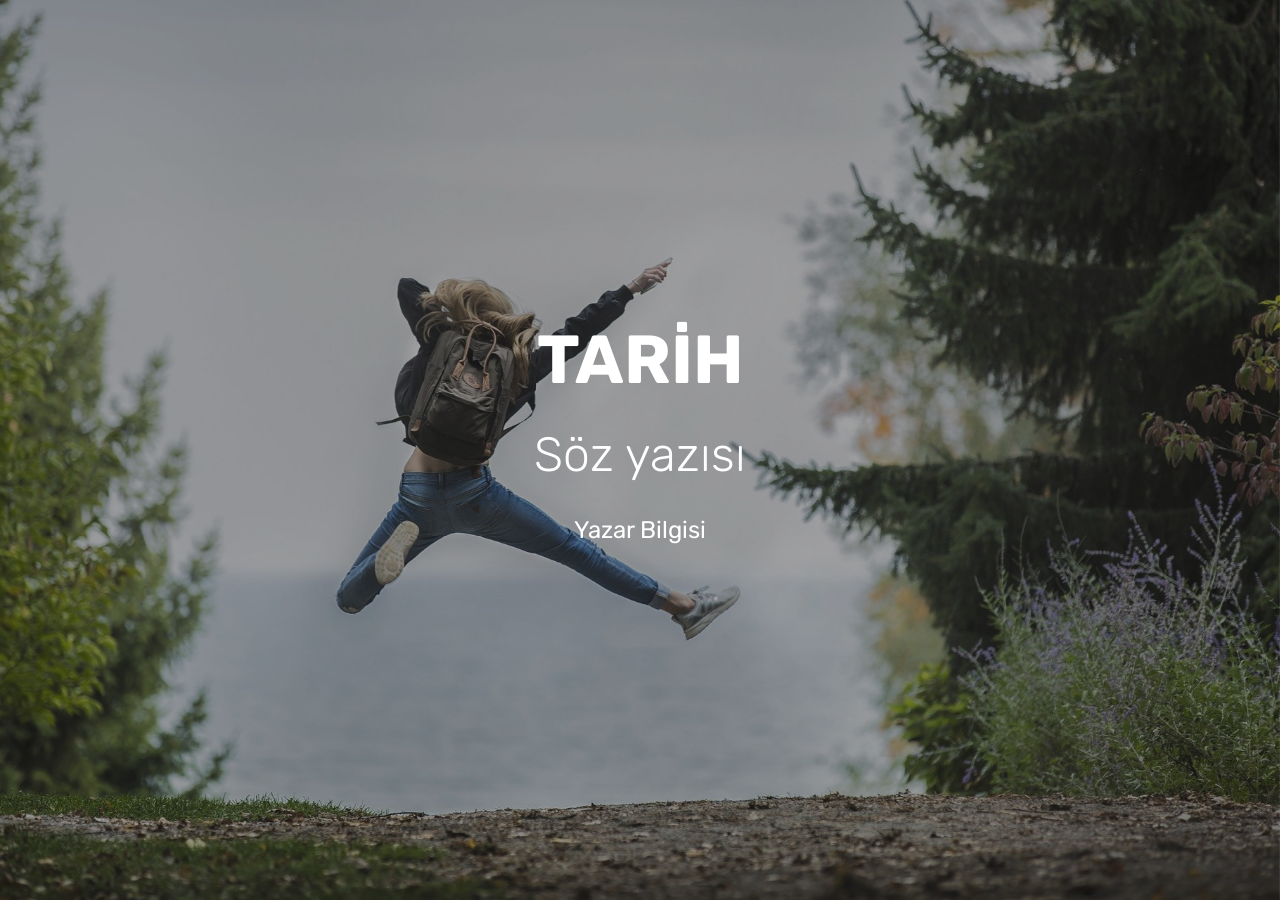
==== docs/index.html @ 1a57d827 "publish on github pages" ====
<!DOCTYPE html>
<html  >
<head>
  <!-- Site made with Mobirise Website Builder v4.12.2, https://mobirise.com -->
  <meta charset="UTF-8">
  <meta http-equiv="X-UA-Compatible" content="IE=edge">
  <meta name="generator" content="Mobirise v4.12.2, mobirise.com">
  <meta name="viewport" content="width=device-width, initial-scale=1, minimum-scale=1">
  <link rel="shortcut icon" href="assets/images/feather.ico" type="image/x-icon">
  <meta name="description" content="Her gün bir güzel söz">
  
  <title>Günlük Söz</title>
  <link rel="stylesheet" href="assets/web/assets/mobirise-icons/mobirise-icons.css">
  <link rel="stylesheet" href="assets/bootstrap/css/bootstrap.min.css">
  <link rel="stylesheet" href="assets/bootstrap/css/bootstrap-grid.min.css">
  <link rel="stylesheet" href="assets/bootstrap/css/bootstrap-reboot.min.css">
  <link rel="stylesheet" href="assets/tether/tether.min.css">
  <link rel="stylesheet" href="assets/theme/css/style.css">
  <link rel="preload" as="style" href="assets/mobirise/css/mbr-additional.css"><link rel="stylesheet" href="assets/mobirise/css/mbr-additional.css" type="text/css">
  
  
  
</head>
<body>
  <section class="cid-rTvvN6z1aE mbr-fullscreen mbr-parallax-background" id="header2-0">

    

    <div class="mbr-overlay" style="opacity: 0.4; background-color: rgb(35, 35, 35);"></div>

    <div class="container align-center">
        <div class="row justify-content-md-center">
            <div class="mbr-white col-md-10">
                <h1 class="mbr-section-title mbr-bold pb-3 mbr-fonts-style display-1">
                    TARİH</h1>
                <h3 class="mbr-section-subtitle align-center mbr-light pb-3 mbr-fonts-style display-2">
                    Söz yazısı</h3>
                <p class="mbr-text pb-3 mbr-fonts-style display-5">
                    Yazar Bilgisi</p>
                
            </div>
        </div>
    </div>
    
</section>

<section class="engine"><a href="https://mobirise.info">Mobirise</a></section><section once="footers" class="cid-rTvx0oSAjH mbr-reveal" id="footer6-1">

    

    

    <div class="container">
        <div class="media-container-row align-center mbr-white">
            <div class="col-12">
                <p class="mbr-text mb-0 mbr-fonts-style display-7">
                    © Copyright 2020 Günlük Söz - All Rights Reserved
                </p>
            </div>
        </div>
    </div>
</section>


  <script src="assets/web/assets/jquery/jquery.min.js"></script>
  <script src="assets/popper/popper.min.js"></script>
  <script src="assets/bootstrap/js/bootstrap.min.js"></script>
  <script src="assets/tether/tether.min.js"></script>
  <script src="assets/smoothscroll/smooth-scroll.js"></script>
  <script src="assets/parallax/jarallax.min.js"></script>
  <script src="assets/theme/js/script.js"></script>
  
  
</body>
</html>
---- docs/assets/web/assets/mobirise-icons/mobirise-icons.css ----
@font-face {
  font-family: 'MobiriseIcons';
  src:  url('mobirise-icons.eot?spat4u');
  src:  url('mobirise-icons.eot?spat4u#iefix') format('embedded-opentype'),
    url('mobirise-icons.ttf?spat4u') format('truetype'),
    url('mobirise-icons.woff?spat4u') format('woff'),
    url('mobirise-icons.svg?spat4u#MobiriseIcons') format('svg');
  font-weight: normal;
  font-style: normal;
  font-display: swap;
}

[class^="mbri-"], [class*=" mbri-"] {
  /* use !important to prevent issues with browser extensions that change fonts */
  font-family: MobiriseIcons !important;
  speak: none;
  font-style: normal;
  font-weight: normal;
  font-variant: normal;
  text-transform: none;
  line-height: 1;

  /* Better Font Rendering =========== */
  -webkit-font-smoothing: antialiased;
  -moz-osx-font-smoothing: grayscale;
}

.mbri-add-submenu:before {
  content: "\e900";
}
.mbri-alert:before {
  content: "\e901";
}
.mbri-align-center:before {
  content: "\e902";
}
.mbri-align-justify:before {
  content: "\e903";
}
.mbri-align-left:before {
  content: "\e904";
}
.mbri-align-right:before {
  content: "\e905";
}
.mbri-android:before {
  content: "\e906";
}
.mbri-apple:before {
  content: "\e907";
}
.mbri-arrow-down:before {
  content: "\e908";
}
.mbri-arrow-next:before {
  content: "\e909";
}
.mbri-arrow-prev:before {
  content: "\e90a";
}
.mbri-arrow-up:before {
  content: "\e90b";
}
.mbri-bold:before {
  content: "\e90c";
}
.mbri-bookmark:before {
  content: "\e90d";
}
.mbri-bootstrap:before {
  content: "\e90e";
}
.mbri-briefcase:before {
  content: "\e90f";
}
.mbri-browse:before {
  content: "\e910";
}
.mbri-bulleted-list:before {
  content: "\e911";
}
.mbri-calendar:before {
  content: "\e912";
}
.mbri-camera:before {
  content: "\e913";
}
.mbri-cart-add:before {
  content: "\e914";
}
.mbri-cart-full:before {
  content: "\e915";
}
.mbri-cash:before {
  content: "\e916";
}
.mbri-change-style:before {
  content: "\e917";
}
.mbri-chat:before {
  content: "\e918";
}
.mbri-clock:before {
  content: "\e919";
}
.mbri-close:before {
  content: "\e91a";
}
.mbri-cloud:before {
  content: "\e91b";
}
.mbri-code:before {
  content: "\e91c";
}
.mbri-contact-form:before {
  content: "\e91d";
}
.mbri-credit-card:before {
  content: "\e91e";
}
.mbri-cursor-click:before {
  content: "\e91f";
}
.mbri-cust-feedback:before {
  content: "\e920";
}
.mbri-database:before {
  content: "\e921";
}
.mbri-delivery:before {
  content: "\e922";
}
.mbri-desktop:before {
  content: "\e923";
}
.mbri-devices:before {
  content: "\e924";
}
.mbri-down:before {
  content: "\e925";
}
.mbri-download:before {
  content: "\e989";
}
.mbri-drag-n-drop:before {
  content: "\e927";
}
.mbri-drag-n-drop2:before {
  content: "\e928";
}
.mbri-edit:before {
  content: "\e929";
}
.mbri-edit2:before {
  content: "\e92a";
}
.mbri-error:before {
  content: "\e92b";
}
.mbri-extension:before {
  content: "\e92c";
}
.mbri-features:before {
  content: "\e92d";
}
.mbri-file:before {
  content: "\e92e";
}
.mbri-flag:before {
  content: "\e92f";
}
.mbri-folder:before {
  content: "\e930";
}
.mbri-gift:before {
  content: "\e931";
}
.mbri-github:before {
  content: "\e932";
}
.mbri-globe:before {
  content: "\e933";
}
.mbri-globe-2:before {
  content: "\e934";
}
.mbri-growing-chart:before {
  content: "\e935";
}
.mbri-hearth:before {
  content: "\e936";
}
.mbri-help:before {
  content: "\e937";
}
.mbri-home:before {
  content: "\e938";
}
.mbri-hot-cup:before {
  content: "\e939";
}
.mbri-idea:before {
  content: "\e93a";
}
.mbri-image-gallery:before {
  content: "\e93b";
}
.mbri-image-slider:before {
  content: "\e93c";
}
.mbri-info:before {
  content: "\e93d";
}
.mbri-italic:before {
  content: "\e93e";
}
.mbri-key:before {
  content: "\e93f";
}
.mbri-laptop:before {
  content: "\e940";
}
.mbri-layers:before {
  content: "\e941";
}
.mbri-left-right:before {
  content: "\e942";
}
.mbri-left:before {
  content: "\e943";
}
.mbri-letter:before {
  content: "\e944";
}
.mbri-like:before {
  content: "\e945";
}
.mbri-link:before {
  content: "\e946";
}
.mbri-lock:before {
  content: "\e947";
}
.mbri-login:before {
  content: "\e948";
}
.mbri-logout:before {
  content: "\e949";
}
.mbri-magic-stick:before {
  content: "\e94a";
}
.mbri-map-pin:before {
  content: "\e94b";
}
.mbri-menu:before {
  content: "\e94c";
}
.mbri-mobile:before {
  content: "\e94d";
}
.mbri-mobile2:before {
  content: "\e94e";
}
.mbri-mobirise:before {
  content: "\e94f";
}
.mbri-more-horizontal:before {
  content: "\e950";
}
.mbri-more-vertical:before {
  content: "\e951";
}
.mbri-music:before {
  content: "\e952";
}
.mbri-new-file:before {
  content: "\e953";
}
.mbri-numbered-list:before {
  content: "\e954";
}
.mbri-opened-folder:before {
  content: "\e955";
}
.mbri-pages:before {
  content: "\e956";
}
.mbri-paper-plane:before {
  content: "\e957";
}
.mbri-paperclip:before {
  content: "\e958";
}
.mbri-photo:before {
  content: "\e959";
}
.mbri-photos:before {
  content: "\e95a";
}
.mbri-pin:before {
  content: "\e95b";
}
.mbri-play:before {
  content: "\e95c";
}
.mbri-plus:before {
  content: "\e95d";
}
.mbri-preview:before {
  content: "\e95e";
}
.mbri-print:before {
  content: "\e95f";
}
.mbri-protect:before {
  content: "\e960";
}
.mbri-question:before {
  content: "\e961";
}
.mbri-quote-left:before {
  content: "\e962";
}
.mbri-quote-right:before {
  content: "\e963";
}
.mbri-refresh:before {
  content: "\e964";
}
.mbri-responsive:before {
  content: "\e965";
}
.mbri-right:before {
  content: "\e966";
}
.mbri-rocket:before {
  content: "\e967";
}
.mbri-sad-face:before {
  content: "\e968";
}
.mbri-sale:before {
  content: "\e969";
}
.mbri-save:before {
  content: "\e96a";
}
.mbri-search:before {
  content: "\e96b";
}
.mbri-setting:before {
  content: "\e96c";
}
.mbri-setting2:before {
  content: "\e96d";
}
.mbri-setting3:before {
  content: "\e96e";
}
.mbri-share:before {
  content: "\e96f";
}
.mbri-shopping-bag:before {
  content: "\e970";
}
.mbri-shopping-basket:before {
  content: "\e971";
}
.mbri-shopping-cart:before {
  content: "\e972";
}
.mbri-sites:before {
  content: "\e973";
}
.mbri-smile-face:before {
  content: "\e974";
}
.mbri-speed:before {
  content: "\e975";
}
.mbri-star:before {
  content: "\e976";
}
.mbri-success:before {
  content: "\e977";
}
.mbri-sun:before {
  content: "\e978";
}
.mbri-sun2:before {
  content: "\e979";
}
.mbri-tablet:before {
  content: "\e97a";
}
.mbri-tablet-vertical:before {
  content: "\e97b";
}
.mbri-target:before {
  content: "\e97c";
}
.mbri-timer:before {
  content: "\e97d";
}
.mbri-to-ftp:before {
  content: "\e97e";
}
.mbri-to-local-drive:before {
  content: "\e97f";
}
.mbri-touch-swipe:before {
  content: "\e980";
}
.mbri-touch:before {
  content: "\e981";
}
.mbri-trash:before {
  content: "\e982";
}
.mbri-underline:before {
  content: "\e983";
}
.mbri-unlink:before {
  content: "\e984";
}
.mbri-unlock:before {
  content: "\e985";
}
.mbri-up-down:before {
  content: "\e986";
}
.mbri-up:before {
  content: "\e987";
}
.mbri-update:before {
  content: "\e988";
}
.mbri-upload:before {
 content: "\e926"; 
}
.mbri-user:before {
  content: "\e98a";
}
.mbri-user2:before {
  content: "\e98b";
}
.mbri-users:before {
  content: "\e98c";
}
.mbri-video:before {
  content: "\e98d";
}
.mbri-video-play:before {
  content: "\e98e";
}
.mbri-watch:before {
  content: "\e98f";
}
.mbri-website-theme:before {
  content: "\e990";
}
.mbri-wifi:before {
  content: "\e991";
}
.mbri-windows:before {
  content: "\e992";
}
.mbri-zoom-out:before {
  content: "\e993";
}
.mbri-redo:before {
  content: "\e994";
}
.mbri-undo:before {
  content: "\e995";
}
---- docs/assets/theme/css/style.css ----
/*!
 * Mobirise v4 theme (https://mobirise.com/)
 * Copyright 2017 Mobirise
 */
section {
  background-color: #eeeeee; }

body {
  font-style: normal;
  line-height: 1.5; }

section,
.container,
.container-fluid {
  position: relative;
  word-wrap: break-word; }

a.mbr-iconfont:hover {
  text-decoration: none; }

.article .lead p,
.article .lead ul,
.article .lead ol,
.article .lead pre,
.article .lead blockquote {
  margin-bottom: 0; }

ul,
ol,
pre,
blockquote {
  margin-bottom: 2.3125rem; }

pre {
  background: #f4f4f4;
  padding: 10px 24px;
  white-space: pre-wrap; }

.inactive {
  -webkit-user-select: none;
  -moz-user-select: none;
  -ms-user-select: none;
  user-select: none;
  pointer-events: none;
  -webkit-user-drag: none;
  user-drag: none; }

.mbr-section__comments .row {
  justify-content: center;
  -webkit-justify-content: center; }

a {
  font-style: normal;
  font-weight: 400;
  cursor: pointer; }
  a, a:hover {
    text-decoration: none; }

figure {
  margin-bottom: 0; }

body {
  color: #232323; }

h1,
h2,
h3,
h4,
h5,
h6,
.h1,
.h2,
.h3,
.h4,
.h5,
.h6,
.display-1,
.display-2,
.display-3,
.display-4 {
  line-height: 1;
  word-break: break-word;
  word-wrap: break-word; }

.mbr-section-title {
  font-style: normal;
  line-height: 1.2; }

.mbr-section-subtitle {
  line-height: 1.3; }

.mbr-text {
  font-style: normal;
  line-height: 1.6; }

b,
strong {
  font-weight: bold; }

blockquote {
  padding: 10px 0 10px 20px;
  position: relative;
  border-left: 2px solid;
  border-color: #ff3366; }

input:-webkit-autofill, input:-webkit-autofill:hover, input:-webkit-autofill:focus, input:-webkit-autofill:active {
  transition-delay: 9999s;
  transition-property: background-color, color; }

textarea[type='hidden'] {
  display: none; }

body {
  position: relative; }

section {
  background-position: 50% 50%;
  background-repeat: no-repeat;
  background-size: cover; }
  section .mbr-background-video,
  section .mbr-background-video-preview {
    position: absolute;
    bottom: 0;
    left: 0;
    right: 0;
    top: 0; }

.hidden {
  visibility: hidden; }

.mbr-z-index20 {
  z-index: 20; }

/*! Base colors */
.mbr-white {
  color: #ffffff; }

.mbr-black {
  color: #000000; }

.mbr-bg-white {
  background-color: #ffffff; }

.mbr-bg-black {
  background-color: #000000; }

/*! Text-aligns */
.align-left {
  text-align: left; }

.align-center {
  text-align: center; }

.align-right {
  text-align: right; }

@media (max-width: 767px) {
  .align-left,
  .align-center,
  .align-right,
  .mbr-section-btn,
  .mbr-section-title {
    text-align: center; } }
/*! Font-weight  */
.mbr-light {
  font-weight: 300; }

.mbr-regular {
  font-weight: 400; }

.mbr-semibold {
  font-weight: 500; }

.mbr-bold {
  font-weight: 700; }

/*! Media  */
.media-size-item {
  -webkit-flex: 1 1 auto;
  -moz-flex: 1 1 auto;
  -ms-flex: 1 1 auto;
  -o-flex: 1 1 auto;
  flex: 1 1 auto; }

.media-content {
  -webkit-flex-basis: 100%;
  flex-basis: 100%; }

.media-container-row {
  display: -ms-flexbox;
  display: -webkit-flex;
  display: flex;
  -webkit-flex-direction: row;
  -ms-flex-direction: row;
  flex-direction: row;
  -webkit-flex-wrap: wrap;
  -ms-flex-wrap: wrap;
  flex-wrap: wrap;
  -webkit-justify-content: center;
  -ms-flex-pack: center;
  justify-content: center;
  -webkit-align-content: center;
  -ms-flex-line-pack: center;
  align-content: center;
  -webkit-align-items: start;
  -ms-flex-align: start;
  align-items: start; }
  .media-container-row .media-size-item {
    width: 400px; }

.media-container-column {
  display: -ms-flexbox;
  display: -webkit-flex;
  display: flex;
  -webkit-flex-direction: column;
  -ms-flex-direction: column;
  flex-direction: column;
  -webkit-flex-wrap: wrap;
  -ms-flex-wrap: wrap;
  flex-wrap: wrap;
  -webkit-justify-content: center;
  -ms-flex-pack: center;
  justify-content: center;
  -webkit-align-content: center;
  -ms-flex-line-pack: center;
  align-content: center;
  -webkit-align-items: stretch;
  -ms-flex-align: stretch;
  align-items: stretch; }
  .media-container-column > * {
    width: 100%; }

@media (min-width: 992px) {
  .media-container-row {
    -webkit-flex-wrap: nowrap;
    -ms-flex-wrap: nowrap;
    flex-wrap: nowrap; } }
figure {
  overflow: hidden; }

figure[mbr-media-size] {
  transition: width 0.1s; }

.mbr-figure img,
.mbr-figure iframe {
  display: block;
  width: 100%; }

.card {
  background-color: transparent;
  border: none; }

.card-box {
  width: 100%; }

.card-img {
  text-align: center;
  flex-shrink: 0;
  -webkit-flex-shrink: 0; }

.media {
  max-width: 100%;
  margin: 0 auto; }

.mbr-figure {
  -ms-flex-item-align: center;
  -ms-grid-row-align: center;
  -webkit-align-self: center;
  align-self: center; }

.media-container > div {
  max-width: 100%; }

.mbr-figure img,
.card-img img {
  width: 100%; }

@media (max-width: 991px) {
  .media-size-item {
    width: auto !important; }

  .media {
    width: auto; }

  .mbr-figure {
    width: 100% !important; } }
/*! Buttons */
.btn {
  font-weight: 500;
  border-width: 2px;
  font-style: normal;
  letter-spacing: 1px;
  margin: .4rem .8rem;
  white-space: normal;
  -webkit-transition: all .3s ease-in-out;
  -moz-transition: all .3s ease-in-out;
  transition: all .3s ease-in-out;
  display: inline-flex;
  align-items: center;
  justify-content: center;
  word-break: break-word;
  -webkit-align-items: center;
  -webkit-justify-content: center;
  display: -webkit-inline-flex; }

.btn-sm {
  font-weight: 500;
  letter-spacing: 1px;
  -webkit-transition: all .3s ease-in-out;
  -moz-transition: all .3s ease-in-out;
  transition: all .3s ease-in-out; }

.btn-md {
  font-weight: 500;
  letter-spacing: 1px;
  margin: .4rem .8rem !important;
  -webkit-transition: all .3s ease-in-out;
  -moz-transition: all .3s ease-in-out;
  transition: all .3s ease-in-out; }

.btn-lg {
  font-weight: 500;
  letter-spacing: 1px;
  margin: .4rem .8rem !important;
  -webkit-transition: all .3s ease-in-out;
  -moz-transition: all .3s ease-in-out;
  transition: all .3s ease-in-out; }

.mbr-section-btn {
  margin-left: -0.25rem;
  margin-right: -0.25rem;
  font-size: 0; }

nav .mbr-section-btn {
  margin-left: 0rem;
  margin-right: 0rem; }

.btn-form {
  border-radius: 0; }
  .btn-form:hover {
    cursor: pointer; }

/*! Btn icon margin */
.btn .mbr-iconfont,
.btn.btn-sm .mbr-iconfont {
  cursor: pointer;
  margin-right: 0.5rem; }

.btn.btn-md .mbr-iconfont,
.btn.btn-md .mbr-iconfont {
  margin-right: 0.8rem; }

.mbr-regular {
  font-weight: 400; }

.mbr-semibold {
  font-weight: 500; }

.mbr-bold {
  font-weight: 700; }

[type='submit'] {
  -webkit-appearance: none; }

/*! Full-screen */
.mbr-fullscreen .mbr-overlay {
  min-height: 100vh; }

.mbr-fullscreen {
  display: flex;
  display: -webkit-flex;
  display: -moz-flex;
  display: -ms-flex;
  display: -o-flex;
  align-items: center;
  -webkit-align-items: center;
  min-height: 100vh;
  padding-top: 3rem;
  padding-bottom: 3rem; }

/*! Map */
.map {
  height: 25rem;
  position: relative; }
  .map iframe {
    width: 100%;
    height: 100%; }

.mbr-overlay {
  background-color: #000;
  bottom: 0;
  left: 0;
  opacity: .5;
  position: absolute;
  right: 0;
  top: 0;
  z-index: 0;
  pointer-events: none; }

/* Form */
blockquote {
  font-style: italic;
  padding: 10px 0 10px 20px;
  font-size: 1.09rem;
  position: relative;
  border-width: 3px; }

.form-control {
  background-color: #f5f5f5;
  box-shadow: none;
  color: #565656;
  line-height: 1.43;
  min-height: 3.5em;
  padding: 1.07em .5em; }
  .form-control, .form-control:focus {
    border: 1px solid #e8e8e8; }
  .form-active .form-control:invalid {
    border-color: red; }

.form-control-label {
  position: relative;
  cursor: pointer;
  margin-bottom: .357em;
  padding: 0; }

.alert {
  color: #ffffff;
  border-radius: 0;
  border: 0;
  font-size: .875rem;
  line-height: 1.5;
  margin-bottom: 1.875rem;
  padding: 1.25rem;
  position: relative; }
  .alert.alert-form::after {
    background-color: inherit;
    bottom: -7px;
    content: "";
    display: block;
    height: 14px;
    left: 50%;
    margin-left: -7px;
    position: absolute;
    transform: rotate(45deg);
    width: 14px;
    -webkit-transform: rotate(45deg); }

.form-asterisk {
  font-family: initial;
  position: absolute;
  top: -2px;
  font-weight: normal; }

/*! Scroll to top arrow */
#scrollToTop a i:before {
  content: '';
  position: absolute;
  height: 40%;
  top: 25%;
  background: #fff;
  width: 2px;
  left: calc(50% - 1px); }
#scrollToTop a i:after {
  content: '';
  position: absolute;
  display: block;
  border-top: 2px solid #fff;
  border-right: 2px solid #fff;
  width: 40%;
  height: 40%;
  left: 30%;
  bottom: 30%;
  transform: rotate(135deg);
  -webkit-transform: rotate(135deg); }

.mbr-arrow-up {
  bottom: 25px;
  right: 90px;
  position: fixed;
  text-align: right;
  z-index: 5000;
  color: #ffffff;
  font-size: 32px;
  transform: rotate(180deg);
  -webkit-transform: rotate(180deg); }

.mbr-arrow-up a {
  background: rgba(0, 0, 0, 0.2);
  border-radius: 3px;
  color: #fff;
  display: inline-block;
  height: 60px;
  width: 60px;
  outline-style: none !important;
  position: relative;
  text-decoration: none;
  transition: all 0.3s ease-in-out;
  cursor: pointer;
  text-align: center; }
  .mbr-arrow-up a:hover {
    background-color: rgba(0, 0, 0, 0.4); }
  .mbr-arrow-up a i {
    line-height: 60px; }

.mbr-arrow-up-icon {
  display: block;
  color: #fff; }

.mbr-arrow-up-icon::before {
  content: '\203a';
  display: inline-block;
  font-family: serif;
  font-size: 32px;
  line-height: 1;
  font-style: normal;
  position: relative;
  top: 6px;
  left: -4px;
  -webkit-transform: rotate(-90deg);
  transform: rotate(-90deg); }

/*! Arrow Down */
.mbr-arrow {
  position: absolute;
  bottom: 45px;
  left: 50%;
  width: 60px;
  height: 60px;
  cursor: pointer;
  background-color: rgba(80, 80, 80, 0.5);
  border-radius: 50%;
  -webkit-transform: translateX(-50%);
  transform: translateX(-50%); }
  .mbr-arrow > a {
    display: inline-block;
    text-decoration: none;
    outline-style: none;
    -webkit-animation: arrowdown 1.7s ease-in-out infinite;
    animation: arrowdown 1.7s ease-in-out infinite; }
    .mbr-arrow > a > i {
      position: absolute;
      top: -2px;
      left: 15px;
      font-size: 2rem; }

@keyframes arrowdown {
  0% {
    transform: translateY(0px);
    -webkit-transform: translateY(0px); }
  50% {
    transform: translateY(-5px);
    -webkit-transform: translateY(-5px); }
  100% {
    transform: translateY(0px);
    -webkit-transform: translateY(0px); } }
@-webkit-keyframes arrowdown {
  0% {
    transform: translateY(0px);
    -webkit-transform: translateY(0px); }
  50% {
    transform: translateY(-5px);
    -webkit-transform: translateY(-5px); }
  100% {
    transform: translateY(0px);
    -webkit-transform: translateY(0px); } }
@media (max-width: 500px) {
  .mbr-arrow-up {
    left: 50%;
    right: auto;
    transform: translateX(-50%) rotate(180deg);
    -webkit-transform: translateX(-50%) rotate(180deg); } }
/*Gradients animation*/
@keyframes gradient-animation {
  from {
    background-position: 0% 100%;
    animation-timing-function: ease-in-out; }
  to {
    background-position: 100% 0%;
    animation-timing-function: ease-in-out; } }
@-webkit-keyframes gradient-animation {
  from {
    background-position: 0% 100%;
    animation-timing-function: ease-in-out; }
  to {
    background-position: 100% 0%;
    animation-timing-function: ease-in-out; } }
.bg-gradient {
  background-size: 200% 200%;
  animation: gradient-animation 5s infinite alternate;
  -webkit-animation: gradient-animation 5s infinite alternate; }

.menu .navbar-brand {
  display: -webkit-flex; }
  .menu .navbar-brand span {
    display: flex;
    display: -webkit-flex; }
  .menu .navbar-brand .navbar-caption-wrap {
    display: -webkit-flex; }
  .menu .navbar-brand .navbar-logo img {
    display: -webkit-flex; }
@media (min-width: 768px) and (max-width: 1023px) {
  .menu .navbar-toggleable-sm .navbar-nav {
    display: -webkit-box;
    display: -webkit-flex;
    display: -ms-flexbox; } }
@media (max-width: 1023px) {
  .menu .navbar-collapse {
    max-height: 93.5vh; }
    .menu .navbar-collapse.show {
      overflow: auto; } }
@media (min-width: 1024px) {
  .menu .navbar-nav.nav-dropdown {
    display: -webkit-flex; }
  .menu .navbar-toggleable-sm .navbar-collapse {
    display: -webkit-flex !important; }
  .menu .collapsed .navbar-collapse {
    max-height: 93.5vh; }
    .menu .collapsed .navbar-collapse.show {
      overflow: auto; } }
@media (max-width: 767px) {
  .menu .navbar-collapse {
    max-height: 80vh; } }

/* Others*/
.note-check a[data-value=Rubik] {
  font-style: normal; }

.mbr-arrow a {
  color: #ffffff; }

@media (max-width: 767px) {
  .mbr-arrow {
    display: none; } }
.navbar {
  display: -webkit-flex;
  -webkit-flex-wrap: wrap;
  -webkit-align-items: center;
  -webkit-justify-content: space-between; }

.navbar-collapse {
  -webkit-flex-basis: 100%;
  -webkit-flex-grow: 1;
  -webkit-align-items: center; }

.nav-dropdown .link {
  padding: 0.667em 1.667em !important;
  margin: 0 !important; }

.nav {
  display: -webkit-flex;
  -webkit-flex-wrap: wrap; }

.row {
  display: -webkit-flex;
  -webkit-flex-wrap: wrap; }

.justify-content-center {
  -webkit-justify-content: center; }

.form-inline {
  display: -webkit-flex;
  -webkit-flex-flow: row wrap;
  -webkit-align-items: center; }

.card-wrapper {
  -webkit-flex: 1; }

.carousel-control {
  z-index: 10;
  display: -webkit-flex;
  -webkit-align-items: center;
  -webkit-justify-content: center; }

.carousel-controls {
  display: -webkit-flex; }

.media {
  display: -webkit-flex; }

.form-group:focus {
  outline: none; }

.jq-selectbox__select {
  padding: 1.07em 0.5em;
  position: absolute;
  top: 0;
  left: 0;
  width: 100%; }

.jq-selectbox__dropdown {
  position: absolute;
  top: 100% !important;
  left: 0 !important;
  width: 100% !important; }

.jq-selectbox__trigger-arrow {
  transform: translateY(-50%); }

.jq-selectbox li {
  padding: 1.07em 0.5em; }

input[type='range'] {
  padding-left: 0 !important;
  padding-right: 0 !important; }

.modal-dialog,
.modal-content {
  height: 100%; }

.modal-dialog .carousel-inner {
  height: calc(100vh - 1.75rem); }
  @media (max-width: 575px) {
    .modal-dialog .carousel-inner {
      height: calc(100vh - 1rem); } }

.carousel-item {
  text-align: center; }

.carousel-item img {
  margin: auto; }

.navbar-toggler {
  -webkit-align-self: flex-start;
  -ms-flex-item-align: start;
  align-self: flex-start;
  padding: 0.25rem 0.75rem;
  font-size: 1.25rem;
  line-height: 1;
  background: transparent;
  border: 1px solid transparent;
  -webkit-border-radius: 0.25rem;
  border-radius: 0.25rem; }

.navbar-toggler:focus,
.navbar-toggler:hover {
  text-decoration: none; }

.navbar-toggler-icon {
  display: inline-block;
  width: 1.5em;
  height: 1.5em;
  vertical-align: middle;
  content: '';
  background: no-repeat center center;
  -webkit-background-size: 100% 100%;
  -o-background-size: 100% 100%;
  background-size: 100% 100%; }

.navbar-toggler-left {
  position: absolute;
  left: 1rem; }

.navbar-toggler-right {
  position: absolute;
  right: 1rem; }

@media (max-width: 575px) {
  .navbar-toggleable .navbar-nav .dropdown-menu {
    position: static;
    float: none; }

  .navbar-toggleable > .container {
    padding-right: 0;
    padding-left: 0; } }
@media (min-width: 576px) {
  .navbar-toggleable {
    -webkit-box-orient: horizontal;
    -webkit-box-direction: normal;
    -webkit-flex-direction: row;
    -ms-flex-direction: row;
    flex-direction: row;
    -webkit-flex-wrap: nowrap;
    -ms-flex-wrap: nowrap;
    flex-wrap: nowrap;
    -webkit-box-align: center;
    -webkit-align-items: center;
    -ms-flex-align: center;
    align-items: center; }

  .navbar-toggleable .navbar-nav {
    -webkit-box-orient: horizontal;
    -webkit-box-direction: normal;
    -webkit-flex-direction: row;
    -ms-flex-direction: row;
    flex-direction: row; }

  .navbar-toggleable .navbar-nav .nav-link {
    padding-right: 0.5rem;
    padding-left: 0.5rem; }

  .navbar-toggleable > .container {
    display: -webkit-box;
    display: -webkit-flex;
    display: -ms-flexbox;
    display: flex;
    -webkit-flex-wrap: nowrap;
    -ms-flex-wrap: nowrap;
    flex-wrap: nowrap;
    -webkit-box-align: center;
    -webkit-align-items: center;
    -ms-flex-align: center;
    align-items: center; }

  .navbar-toggleable .navbar-collapse {
    display: -webkit-box !important;
    display: -webkit-flex !important;
    display: -ms-flexbox !important;
    display: flex !important;
    width: 100%; }

  .navbar-toggleable .navbar-toggler {
    display: none; } }
@media (max-width: 767px) {
  .navbar-toggleable-sm .navbar-nav .dropdown-menu {
    position: static;
    float: none; }

  .navbar-toggleable-sm > .container {
    padding-right: 0;
    padding-left: 0; } }
@media (min-width: 768px) {
  .navbar-toggleable-sm {
    -webkit-box-orient: horizontal;
    -webkit-box-direction: normal;
    -webkit-flex-direction: row;
    -ms-flex-direction: row;
    flex-direction: row;
    -webkit-flex-wrap: nowrap;
    -ms-flex-wrap: nowrap;
    flex-wrap: nowrap;
    -webkit-box-align: center;
    -webkit-align-items: center;
    -ms-flex-align: center;
    align-items: center; }

  .navbar-toggleable-sm .navbar-nav {
    -webkit-box-orient: horizontal;
    -webkit-box-direction: normal;
    -webkit-flex-direction: row;
    -ms-flex-direction: row;
    flex-direction: row; }

  .navbar-toggleable-sm .navbar-nav .nav-link {
    padding-right: 0.5rem;
    padding-left: 0.5rem; }

  .navbar-toggleable-sm > .container {
    display: -webkit-box;
    display: -webkit-flex;
    display: -ms-flexbox;
    display: flex;
    -webkit-flex-wrap: nowrap;
    -ms-flex-wrap: nowrap;
    flex-wrap: nowrap;
    -webkit-box-align: center;
    -webkit-align-items: center;
    -ms-flex-align: center;
    align-items: center; }

  .navbar-toggleable-sm .navbar-collapse {
    display: none;
    width: 100%; }

  .navbar-toggleable-sm .navbar-toggler {
    display: none; } }
@media (max-width: 1023px) {
  .navbar-toggleable-md .navbar-nav .dropdown-menu {
    position: static;
    float: none; }

  .navbar-toggleable-md > .container {
    padding-right: 0;
    padding-left: 0; } }
@media (min-width: 1024px) {
  .navbar-toggleable-md {
    -webkit-box-orient: horizontal;
    -webkit-box-direction: normal;
    -webkit-flex-direction: row;
    -ms-flex-direction: row;
    flex-direction: row;
    -webkit-flex-wrap: nowrap;
    -ms-flex-wrap: nowrap;
    flex-wrap: nowrap;
    -webkit-box-align: center;
    -webkit-align-items: center;
    -ms-flex-align: center;
    align-items: center; }

  .navbar-toggleable-md .navbar-nav {
    -webkit-box-orient: horizontal;
    -webkit-box-direction: normal;
    -webkit-flex-direction: row;
    -ms-flex-direction: row;
    flex-direction: row; }

  .navbar-toggleable-md .navbar-nav .nav-link {
    padding-right: 0.5rem;
    padding-left: 0.5rem; }

  .navbar-toggleable-md > .container {
    display: -webkit-box;
    display: -webkit-flex;
    display: -ms-flexbox;
    display: flex;
    -webkit-flex-wrap: nowrap;
    -ms-flex-wrap: nowrap;
    flex-wrap: nowrap;
    -webkit-box-align: center;
    -webkit-align-items: center;
    -ms-flex-align: center;
    align-items: center; }

  .navbar-toggleable-md .navbar-collapse {
    display: -webkit-box !important;
    display: -webkit-flex !important;
    display: -ms-flexbox !important;
    display: flex !important;
    width: 100%; }

  .navbar-toggleable-md .navbar-toggler {
    display: none; } }
@media (max-width: 1199px) {
  .navbar-toggleable-lg .navbar-nav .dropdown-menu {
    position: static;
    float: none; }

  .navbar-toggleable-lg > .container {
    padding-right: 0;
    padding-left: 0; } }
@media (min-width: 1200px) {
  .navbar-toggleable-lg {
    -webkit-box-orient: horizontal;
    -webkit-box-direction: normal;
    -webkit-flex-direction: row;
    -ms-flex-direction: row;
    flex-direction: row;
    -webkit-flex-wrap: nowrap;
    -ms-flex-wrap: nowrap;
    flex-wrap: nowrap;
    -webkit-box-align: center;
    -webkit-align-items: center;
    -ms-flex-align: center;
    align-items: center; }

  .navbar-toggleable-lg .navbar-nav {
    -webkit-box-orient: horizontal;
    -webkit-box-direction: normal;
    -webkit-flex-direction: row;
    -ms-flex-direction: row;
    flex-direction: row; }

  .navbar-toggleable-lg .navbar-nav .nav-link {
    padding-right: 0.5rem;
    padding-left: 0.5rem; }

  .navbar-toggleable-lg > .container {
    display: -webkit-box;
    display: -webkit-flex;
    display: -ms-flexbox;
    display: flex;
    -webkit-flex-wrap: nowrap;
    -ms-flex-wrap: nowrap;
    flex-wrap: nowrap;
    -webkit-box-align: center;
    -webkit-align-items: center;
    -ms-flex-align: center;
    align-items: center; }

  .navbar-toggleable-lg .navbar-collapse {
    display: -webkit-box !important;
    display: -webkit-flex !important;
    display: -ms-flexbox !important;
    display: flex !important;
    width: 100%; }

  .navbar-toggleable-lg .navbar-toggler {
    display: none; } }
.navbar-toggleable-xl {
  -webkit-box-orient: horizontal;
  -webkit-box-direction: normal;
  -webkit-flex-direction: row;
  -ms-flex-direction: row;
  flex-direction: row;
  -webkit-flex-wrap: nowrap;
  -ms-flex-wrap: nowrap;
  flex-wrap: nowrap;
  -webkit-box-align: center;
  -webkit-align-items: center;
  -ms-flex-align: center;
  align-items: center; }

.navbar-toggleable-xl .navbar-nav .dropdown-menu {
  position: static;
  float: none; }

.navbar-toggleable-xl > .container {
  padding-right: 0;
  padding-left: 0; }

.navbar-toggleable-xl .navbar-nav {
  -webkit-box-orient: horizontal;
  -webkit-box-direction: normal;
  -webkit-flex-direction: row;
  -ms-flex-direction: row;
  flex-direction: row; }

.navbar-toggleable-xl .navbar-nav .nav-link {
  padding-right: 0.5rem;
  padding-left: 0.5rem; }

.navbar-toggleable-xl > .container {
  display: -webkit-box;
  display: -webkit-flex;
  display: -ms-flexbox;
  display: flex;
  -webkit-flex-wrap: nowrap;
  -ms-flex-wrap: nowrap;
  flex-wrap: nowrap;
  -webkit-box-align: center;
  -webkit-align-items: center;
  -ms-flex-align: center;
  align-items: center; }

.navbar-toggleable-xl .navbar-collapse {
  display: -webkit-box !important;
  display: -webkit-flex !important;
  display: -ms-flexbox !important;
  display: flex !important;
  width: 100%; }

.navbar-toggleable-xl .navbar-toggler {
  display: none; }

.card-img {
  width: auto; }

.menu .navbar.collapsed:not(.beta-menu) {
  flex-direction: column;
  -webkit-flex-direction: column; }

.carousel-item.active,
.carousel-item-next,
.carousel-item-prev {
  display: -webkit-box;
  display: -webkit-flex;
  display: -ms-flexbox;
  display: flex; }

.note-air-layout .dropup .dropdown-menu,
.note-air-layout .navbar-fixed-bottom .dropdown .dropdown-menu {
  bottom: initial !important; }

html,
body {
  height: auto;
  min-height: 100vh; }

.dropup .dropdown-toggle::after {
  display: none; }

/*# sourceMappingURL=style.css.map */
.engine {
	position: absolute;
	text-indent: -2400px;
	text-align: center;
	padding: 0;
	top: 0;
	left: -2400px;
}
---- docs/assets/mobirise/css/mbr-additional.css ----
@import url(https://fonts.googleapis.com/css?family=Rubik:300,300i,400,400i,500,500i,700,700i,900,900i&display=swap);





body {
  font-family: Rubik;
}
.display-1 {
  font-family: 'Rubik', sans-serif;
  font-size: 4.25rem;
  font-display: swap;
}
.display-1 > .mbr-iconfont {
  font-size: 6.8rem;
}
.display-2 {
  font-family: 'Rubik', sans-serif;
  font-size: 3rem;
  font-display: swap;
}
.display-2 > .mbr-iconfont {
  font-size: 4.8rem;
}
.display-4 {
  font-family: 'Rubik', sans-serif;
  font-size: 1rem;
  font-display: swap;
}
.display-4 > .mbr-iconfont {
  font-size: 1.6rem;
}
.display-5 {
  font-family: 'Rubik', sans-serif;
  font-size: 1.5rem;
  font-display: swap;
}
.display-5 > .mbr-iconfont {
  font-size: 2.4rem;
}
.display-7 {
  font-family: 'Rubik', sans-serif;
  font-size: 1rem;
  font-display: swap;
}
.display-7 > .mbr-iconfont {
  font-size: 1.6rem;
}
/* ---- Fluid typography for mobile devices ---- */
/* 1.4 - font scale ratio ( bootstrap == 1.42857 ) */
/* 100vw - current viewport width */
/* (48 - 20)  48 == 48rem == 768px, 20 == 20rem == 320px(minimal supported viewport) */
/* 0.65 - min scale variable, may vary */
@media (max-width: 768px) {
  .display-1 {
    font-size: 3.4rem;
    font-size: calc( 2.1374999999999997rem + (4.25 - 2.1374999999999997) * ((100vw - 20rem) / (48 - 20)));
    line-height: calc( 1.4 * (2.1374999999999997rem + (4.25 - 2.1374999999999997) * ((100vw - 20rem) / (48 - 20))));
  }
  .display-2 {
    font-size: 2.4rem;
    font-size: calc( 1.7rem + (3 - 1.7) * ((100vw - 20rem) / (48 - 20)));
    line-height: calc( 1.4 * (1.7rem + (3 - 1.7) * ((100vw - 20rem) / (48 - 20))));
  }
  .display-4 {
    font-size: 0.8rem;
    font-size: calc( 1rem + (1 - 1) * ((100vw - 20rem) / (48 - 20)));
    line-height: calc( 1.4 * (1rem + (1 - 1) * ((100vw - 20rem) / (48 - 20))));
  }
  .display-5 {
    font-size: 1.2rem;
    font-size: calc( 1.175rem + (1.5 - 1.175) * ((100vw - 20rem) / (48 - 20)));
    line-height: calc( 1.4 * (1.175rem + (1.5 - 1.175) * ((100vw - 20rem) / (48 - 20))));
  }
}
/* Buttons */
.btn {
  padding: 1rem 3rem;
  border-radius: 3px;
}
.btn-sm {
  padding: 0.6rem 1.5rem;
  border-radius: 3px;
}
.btn-md {
  padding: 1rem 3rem;
  border-radius: 3px;
}
.btn-lg {
  padding: 1.2rem 3.2rem;
  border-radius: 3px;
}
.bg-primary {
  background-color: #149dcc !important;
}
.bg-success {
  background-color: #f7ed4a !important;
}
.bg-info {
  background-color: #82786e !important;
}
.bg-warning {
  background-color: #879a9f !important;
}
.bg-danger {
  background-color: #b1a374 !important;
}
.btn-primary,
.btn-primary:active {
  background-color: #149dcc !important;
  border-color: #149dcc !important;
  color: #ffffff !important;
}
.btn-primary:hover,
.btn-primary:focus,
.btn-primary.focus,
.btn-primary.active {
  color: #ffffff !important;
  background-color: #0d6786 !important;
  border-color: #0d6786 !important;
}
.btn-primary.disabled,
.btn-primary:disabled {
  color: #ffffff !important;
  background-color: #0d6786 !important;
  border-color: #0d6786 !important;
}
.btn-secondary,
.btn-secondary:active {
  background-color: #ff3366 !important;
  border-color: #ff3366 !important;
  color: #ffffff !important;
}
.btn-secondary:hover,
.btn-secondary:focus,
.btn-secondary.focus,
.btn-secondary.active {
  color: #ffffff !important;
  background-color: #e50039 !important;
  border-color: #e50039 !important;
}
.btn-secondary.disabled,
.btn-secondary:disabled {
  color: #ffffff !important;
  background-color: #e50039 !important;
  border-color: #e50039 !important;
}
.btn-info,
.btn-info:active {
  background-color: #82786e !important;
  border-color: #82786e !important;
  color: #ffffff !important;
}
.btn-info:hover,
.btn-info:focus,
.btn-info.focus,
.btn-info.active {
  color: #ffffff !important;
  background-color: #59524b !important;
  border-color: #59524b !important;
}
.btn-info.disabled,
.btn-info:disabled {
  color: #ffffff !important;
  background-color: #59524b !important;
  border-color: #59524b !important;
}
.btn-success,
.btn-success:active {
  background-color: #f7ed4a !important;
  border-color: #f7ed4a !important;
  color: #3f3c03 !important;
}
.btn-success:hover,
.btn-success:focus,
.btn-success.focus,
.btn-success.active {
  color: #3f3c03 !important;
  background-color: #eadd0a !important;
  border-color: #eadd0a !important;
}
.btn-success.disabled,
.btn-success:disabled {
  color: #3f3c03 !important;
  background-color: #eadd0a !important;
  border-color: #eadd0a !important;
}
.btn-warning,
.btn-warning:active {
  background-color: #879a9f !important;
  border-color: #879a9f !important;
  color: #ffffff !important;
}
.btn-warning:hover,
.btn-warning:focus,
.btn-warning.focus,
.btn-warning.active {
  color: #ffffff !important;
  background-color: #617479 !important;
  border-color: #617479 !important;
}
.btn-warning.disabled,
.btn-warning:disabled {
  color: #ffffff !important;
  background-color: #617479 !important;
  border-color: #617479 !important;
}
.btn-danger,
.btn-danger:active {
  background-color: #b1a374 !important;
  border-color: #b1a374 !important;
  color: #ffffff !important;
}
.btn-danger:hover,
.btn-danger:focus,
.btn-danger.focus,
.btn-danger.active {
  color: #ffffff !important;
  background-color: #8b7d4e !important;
  border-color: #8b7d4e !important;
}
.btn-danger.disabled,
.btn-danger:disabled {
  color: #ffffff !important;
  background-color: #8b7d4e !important;
  border-color: #8b7d4e !important;
}
.btn-white {
  color: #333333 !important;
}
.btn-white,
.btn-white:active {
  background-color: #ffffff !important;
  border-color: #ffffff !important;
  color: #808080 !important;
}
.btn-white:hover,
.btn-white:focus,
.btn-white.focus,
.btn-white.active {
  color: #808080 !important;
  background-color: #d9d9d9 !important;
  border-color: #d9d9d9 !important;
}
.btn-white.disabled,
.btn-white:disabled {
  color: #808080 !important;
  background-color: #d9d9d9 !important;
  border-color: #d9d9d9 !important;
}
.btn-black,
.btn-black:active {
  background-color: #333333 !important;
  border-color: #333333 !important;
  color: #ffffff !important;
}
.btn-black:hover,
.btn-black:focus,
.btn-black.focus,
.btn-black.active {
  color: #ffffff !important;
  background-color: #0d0d0d !important;
  border-color: #0d0d0d !important;
}
.btn-black.disabled,
.btn-black:disabled {
  color: #ffffff !important;
  background-color: #0d0d0d !important;
  border-color: #0d0d0d !important;
}
.btn-primary-outline,
.btn-primary-outline:active {
  background: none;
  border-color: #0b566f;
  color: #0b566f;
}
.btn-primary-outline:hover,
.btn-primary-outline:focus,
.btn-primary-outline.focus,
.btn-primary-outline.active {
  color: #ffffff;
  background-color: #149dcc;
  border-color: #149dcc;
}
.btn-primary-outline.disabled,
.btn-primary-outline:disabled {
  color: #ffffff !important;
  background-color: #149dcc !important;
  border-color: #149dcc !important;
}
.btn-secondary-outline,
.btn-secondary-outline:active {
  background: none;
  border-color: #cc0033;
  color: #cc0033;
}
.btn-secondary-outline:hover,
.btn-secondary-outline:focus,
.btn-secondary-outline.focus,
.btn-secondary-outline.active {
  color: #ffffff;
  background-color: #ff3366;
  border-color: #ff3366;
}
.btn-secondary-outline.disabled,
.btn-secondary-outline:disabled {
  color: #ffffff !important;
  background-color: #ff3366 !important;
  border-color: #ff3366 !important;
}
.btn-info-outline,
.btn-info-outline:active {
  background: none;
  border-color: #4b453f;
  color: #4b453f;
}
.btn-info-outline:hover,
.btn-info-outline:focus,
.btn-info-outline.focus,
.btn-info-outline.active {
  color: #ffffff;
  background-color: #82786e;
  border-color: #82786e;
}
.btn-info-outline.disabled,
.btn-info-outline:disabled {
  color: #ffffff !important;
  background-color: #82786e !important;
  border-color: #82786e !important;
}
.btn-success-outline,
.btn-success-outline:active {
  background: none;
  border-color: #d2c609;
  color: #d2c609;
}
.btn-success-outline:hover,
.btn-success-outline:focus,
.btn-success-outline.focus,
.btn-success-outline.active {
  color: #3f3c03;
  background-color: #f7ed4a;
  border-color: #f7ed4a;
}
.btn-success-outline.disabled,
.btn-success-outline:disabled {
  color: #3f3c03 !important;
  background-color: #f7ed4a !important;
  border-color: #f7ed4a !important;
}
.btn-warning-outline,
.btn-warning-outline:active {
  background: none;
  border-color: #55666b;
  color: #55666b;
}
.btn-warning-outline:hover,
.btn-warning-outline:focus,
.btn-warning-outline.focus,
.btn-warning-outline.active {
  color: #ffffff;
  background-color: #879a9f;
  border-color: #879a9f;
}
.btn-warning-outline.disabled,
.btn-warning-outline:disabled {
  color: #ffffff !important;
  background-color: #879a9f !important;
  border-color: #879a9f !important;
}
.btn-danger-outline,
.btn-danger-outline:active {
  background: none;
  border-color: #7a6e45;
  color: #7a6e45;
}
.btn-danger-outline:hover,
.btn-danger-outline:focus,
.btn-danger-outline.focus,
.btn-danger-outline.active {
  color: #ffffff;
  background-color: #b1a374;
  border-color: #b1a374;
}
.btn-danger-outline.disabled,
.btn-danger-outline:disabled {
  color: #ffffff !important;
  background-color: #b1a374 !important;
  border-color: #b1a374 !important;
}
.btn-black-outline,
.btn-black-outline:active {
  background: none;
  border-color: #000000;
  color: #000000;
}
.btn-black-outline:hover,
.btn-black-outline:focus,
.btn-black-outline.focus,
.btn-black-outline.active {
  color: #ffffff;
  background-color: #333333;
  border-color: #333333;
}
.btn-black-outline.disabled,
.btn-black-outline:disabled {
  color: #ffffff !important;
  background-color: #333333 !important;
  border-color: #333333 !important;
}
.btn-white-outline,
.btn-white-outline:active,
.btn-white-outline.active {
  background: none;
  border-color: #ffffff;
  color: #ffffff;
}
.btn-white-outline:hover,
.btn-white-outline:focus,
.btn-white-outline.focus {
  color: #333333;
  background-color: #ffffff;
  border-color: #ffffff;
}
.text-primary {
  color: #149dcc !important;
}
.text-secondary {
  color: #ff3366 !important;
}
.text-success {
  color: #f7ed4a !important;
}
.text-info {
  color: #82786e !important;
}
.text-warning {
  color: #879a9f !important;
}
.text-danger {
  color: #b1a374 !important;
}
.text-white {
  color: #ffffff !important;
}
.text-black {
  color: #000000 !important;
}
a.text-primary:hover,
a.text-primary:focus {
  color: #0b566f !important;
}
a.text-secondary:hover,
a.text-secondary:focus {
  color: #cc0033 !important;
}
a.text-success:hover,
a.text-success:focus {
  color: #d2c609 !important;
}
a.text-info:hover,
a.text-info:focus {
  color: #4b453f !important;
}
a.text-warning:hover,
a.text-warning:focus {
  color: #55666b !important;
}
a.text-danger:hover,
a.text-danger:focus {
  color: #7a6e45 !important;
}
a.text-white:hover,
a.text-white:focus {
  color: #b3b3b3 !important;
}
a.text-black:hover,
a.text-black:focus {
  color: #4d4d4d !important;
}
.alert-success {
  background-color: #70c770;
}
.alert-info {
  background-color: #82786e;
}
.alert-warning {
  background-color: #879a9f;
}
.alert-danger {
  background-color: #b1a374;
}
.mbr-section-btn a.btn:not(.btn-form) {
  border-radius: 100px;
}
.mbr-section-btn a.btn:not(.btn-form):hover,
.mbr-section-btn a.btn:not(.btn-form):focus {
  box-shadow: none !important;
}
.mbr-section-btn a.btn:not(.btn-form):hover,
.mbr-section-btn a.btn:not(.btn-form):focus {
  box-shadow: 0 10px 40px 0 rgba(0, 0, 0, 0.2) !important;
  -webkit-box-shadow: 0 10px 40px 0 rgba(0, 0, 0, 0.2) !important;
}
.mbr-gallery-filter li a {
  border-radius: 100px !important;
}
.mbr-gallery-filter li.active .btn {
  background-color: #149dcc;
  border-color: #149dcc;
  color: #ffffff;
}
.mbr-gallery-filter li.active .btn:focus {
  box-shadow: none;
}
.nav-tabs .nav-link {
  border-radius: 100px !important;
}
a,
a:hover {
  color: #149dcc;
}
.mbr-plan-header.bg-primary .mbr-plan-subtitle,
.mbr-plan-header.bg-primary .mbr-plan-price-desc {
  color: #b4e6f8;
}
.mbr-plan-header.bg-success .mbr-plan-subtitle,
.mbr-plan-header.bg-success .mbr-plan-price-desc {
  color: #ffffff;
}
.mbr-plan-header.bg-info .mbr-plan-subtitle,
.mbr-plan-header.bg-info .mbr-plan-price-desc {
  color: #beb8b2;
}
.mbr-plan-header.bg-warning .mbr-plan-subtitle,
.mbr-plan-header.bg-warning .mbr-plan-price-desc {
  color: #ced6d8;
}
.mbr-plan-header.bg-danger .mbr-plan-subtitle,
.mbr-plan-header.bg-danger .mbr-plan-price-desc {
  color: #dfd9c6;
}
/* Scroll to top button*/
.scrollToTop_wraper {
  display: none;
}
.form-control {
  font-family: 'Rubik', sans-serif;
  font-size: 1rem;
  font-display: swap;
}
.form-control > .mbr-iconfont {
  font-size: 1.6rem;
}
blockquote {
  border-color: #149dcc;
}
/* Forms */
.mbr-form .btn {
  margin: .4rem 0;
}
.mbr-form .input-group-btn a.btn {
  border-radius: 100px !important;
}
.mbr-form .input-group-btn a.btn:hover {
  box-shadow: 0 10px 40px 0 rgba(0, 0, 0, 0.2);
}
.mbr-form .input-group-btn button[type="submit"] {
  border-radius: 100px !important;
  padding: 1rem 3rem;
}
.mbr-form .input-group-btn button[type="submit"]:hover {
  box-shadow: 0 10px 40px 0 rgba(0, 0, 0, 0.2);
}
.form2 .form-control {
  border-top-left-radius: 100px;
  border-bottom-left-radius: 100px;
}
.form2 .input-group-btn a.btn {
  border-top-left-radius: 0 !important;
  border-bottom-left-radius: 0 !important;
}
.form2 .input-group-btn button[type="submit"] {
  border-top-left-radius: 0 !important;
  border-bottom-left-radius: 0 !important;
}
.form3 input[type="email"] {
  border-radius: 100px !important;
}
@media (max-width: 349px) {
  .form2 input[type="email"] {
    border-radius: 100px !important;
  }
  .form2 .input-group-btn a.btn {
    border-radius: 100px !important;
  }
  .form2 .input-group-btn button[type="submit"] {
    border-radius: 100px !important;
  }
}
@media (max-width: 767px) {
  .btn {
    font-size: .75rem !important;
  }
  .btn .mbr-iconfont {
    font-size: 1rem !important;
  }
}
/* Footer */
.mbr-footer-content li::before,
.mbr-footer .mbr-contacts li::before {
  background: #149dcc;
}
.mbr-footer-content li a:hover,
.mbr-footer .mbr-contacts li a:hover {
  color: #149dcc;
}
.footer3 input[type="email"],
.footer4 input[type="email"] {
  border-radius: 100px !important;
}
.footer3 .input-group-btn a.btn,
.footer4 .input-group-btn a.btn {
  border-radius: 100px !important;
}
.footer3 .input-group-btn button[type="submit"],
.footer4 .input-group-btn button[type="submit"] {
  border-radius: 100px !important;
}
/* Headers*/
.header13 .form-inline input[type="email"],
.header14 .form-inline input[type="email"] {
  border-radius: 100px;
}
.header13 .form-inline input[type="text"],
.header14 .form-inline input[type="text"] {
  border-radius: 100px;
}
.header13 .form-inline input[type="tel"],
.header14 .form-inline input[type="tel"] {
  border-radius: 100px;
}
.header13 .form-inline a.btn,
.header14 .form-inline a.btn {
  border-radius: 100px;
}
.header13 .form-inline button,
.header14 .form-inline button {
  border-radius: 100px !important;
}
@media screen and (-ms-high-contrast: active), (-ms-high-contrast: none) {
  .card-wrapper {
    flex: auto !important;
  }
}
.jq-selectbox li:hover,
.jq-selectbox li.selected {
  background-color: #149dcc;
  color: #ffffff;
}
.jq-selectbox .jq-selectbox__trigger-arrow,
.jq-number__spin.minus:after,
.jq-number__spin.plus:after {
  transition: 0.4s;
  border-top-color: currentColor;
  border-bottom-color: currentColor;
}
.jq-selectbox:hover .jq-selectbox__trigger-arrow,
.jq-number__spin.minus:hover:after,
.jq-number__spin.plus:hover:after {
  border-top-color: #149dcc;
  border-bottom-color: #149dcc;
}
.xdsoft_datetimepicker .xdsoft_calendar td.xdsoft_default,
.xdsoft_datetimepicker .xdsoft_calendar td.xdsoft_current,
.xdsoft_datetimepicker .xdsoft_timepicker .xdsoft_time_box > div > div.xdsoft_current {
  color: #ffffff !important;
  background-color: #149dcc !important;
  box-shadow: none !important;
}
.xdsoft_datetimepicker .xdsoft_calendar td:hover,
.xdsoft_datetimepicker .xdsoft_timepicker .xdsoft_time_box > div > div:hover {
  color: #ffffff !important;
  background: #ff3366 !important;
  box-shadow: none !important;
}
.lazy-bg {
  background-image: none !important;
}
.lazy-placeholder:not(section),
.lazy-none {
  display: block;
  position: relative;
  padding-bottom: 56.25%;
}
iframe.lazy-placeholder,
.lazy-placeholder:after {
  content: '';
  position: absolute;
  width: 100px;
  height: 100px;
  background: transparent no-repeat center;
  background-size: contain;
  top: 50%;
  left: 50%;
  transform: translateX(-50%) translateY(-50%);
  background-image: url("data:image/svg+xml;charset=UTF-8,%3csvg width='32' height='32' viewBox='0 0 64 64' xmlns='http://www.w3.org/2000/svg' stroke='%23149dcc' %3e%3cg fill='none' fill-rule='evenodd'%3e%3cg transform='translate(16 16)' stroke-width='2'%3e%3ccircle stroke-opacity='.5' cx='16' cy='16' r='16'/%3e%3cpath d='M32 16c0-9.94-8.06-16-16-16'%3e%3canimateTransform attributeName='transform' type='rotate' from='0 16 16' to='360 16 16' dur='1s' repeatCount='indefinite'/%3e%3c/path%3e%3c/g%3e%3c/g%3e%3c/svg%3e");
}
section.lazy-placeholder:after {
  opacity: 0.3;
}
.cid-rTvvN6z1aE {
  background-image: url("../../../assets/images/mbr.jpg");
}
.cid-rTvx0oSAjH {
  padding-top: 30px;
  padding-bottom: 30px;
  background-color: #465052;
}
---- docs/assets/mobirise/css/mbr-additional.css ----
@import url(https://fonts.googleapis.com/css?family=Rubik:300,300i,400,400i,500,500i,700,700i,900,900i&display=swap);





body {
  font-family: Rubik;
}
.display-1 {
  font-family: 'Rubik', sans-serif;
  font-size: 4.25rem;
  font-display: swap;
}
.display-1 > .mbr-iconfont {
  font-size: 6.8rem;
}
.display-2 {
  font-family: 'Rubik', sans-serif;
  font-size: 3rem;
  font-display: swap;
}
.display-2 > .mbr-iconfont {
  font-size: 4.8rem;
}
.display-4 {
  font-family: 'Rubik', sans-serif;
  font-size: 1rem;
  font-display: swap;
}
.display-4 > .mbr-iconfont {
  font-size: 1.6rem;
}
.display-5 {
  font-family: 'Rubik', sans-serif;
  font-size: 1.5rem;
  font-display: swap;
}
.display-5 > .mbr-iconfont {
  font-size: 2.4rem;
}
.display-7 {
  font-family: 'Rubik', sans-serif;
  font-size: 1rem;
  font-display: swap;
}
.display-7 > .mbr-iconfont {
  font-size: 1.6rem;
}
/* ---- Fluid typography for mobile devices ---- */
/* 1.4 - font scale ratio ( bootstrap == 1.42857 ) */
/* 100vw - current viewport width */
/* (48 - 20)  48 == 48rem == 768px, 20 == 20rem == 320px(minimal supported viewport) */
/* 0.65 - min scale variable, may vary */
@media (max-width: 768px) {
  .display-1 {
    font-size: 3.4rem;
    font-size: calc( 2.1374999999999997rem + (4.25 - 2.1374999999999997) * ((100vw - 20rem) / (48 - 20)));
    line-height: calc( 1.4 * (2.1374999999999997rem + (4.25 - 2.1374999999999997) * ((100vw - 20rem) / (48 - 20))));
  }
  .display-2 {
    font-size: 2.4rem;
    font-size: calc( 1.7rem + (3 - 1.7) * ((100vw - 20rem) / (48 - 20)));
    line-height: calc( 1.4 * (1.7rem + (3 - 1.7) * ((100vw - 20rem) / (48 - 20))));
  }
  .display-4 {
    font-size: 0.8rem;
    font-size: calc( 1rem + (1 - 1) * ((100vw - 20rem) / (48 - 20)));
    line-height: calc( 1.4 * (1rem + (1 - 1) * ((100vw - 20rem) / (48 - 20))));
  }
  .display-5 {
    font-size: 1.2rem;
    font-size: calc( 1.175rem + (1.5 - 1.175) * ((100vw - 20rem) / (48 - 20)));
    line-height: calc( 1.4 * (1.175rem + (1.5 - 1.175) * ((100vw - 20rem) / (48 - 20))));
  }
}
/* Buttons */
.btn {
  padding: 1rem 3rem;
  border-radius: 3px;
}
.btn-sm {
  padding: 0.6rem 1.5rem;
  border-radius: 3px;
}
.btn-md {
  padding: 1rem 3rem;
  border-radius: 3px;
}
.btn-lg {
  padding: 1.2rem 3.2rem;
  border-radius: 3px;
}
.bg-primary {
  background-color: #149dcc !important;
}
.bg-success {
  background-color: #f7ed4a !important;
}
.bg-info {
  background-color: #82786e !important;
}
.bg-warning {
  background-color: #879a9f !important;
}
.bg-danger {
  background-color: #b1a374 !important;
}
.btn-primary,
.btn-primary:active {
  background-color: #149dcc !important;
  border-color: #149dcc !important;
  color: #ffffff !important;
}
.btn-primary:hover,
.btn-primary:focus,
.btn-primary.focus,
.btn-primary.active {
  color: #ffffff !important;
  background-color: #0d6786 !important;
  border-color: #0d6786 !important;
}
.btn-primary.disabled,
.btn-primary:disabled {
  color: #ffffff !important;
  background-color: #0d6786 !important;
  border-color: #0d6786 !important;
}
.btn-secondary,
.btn-secondary:active {
  background-color: #ff3366 !important;
  border-color: #ff3366 !important;
  color: #ffffff !important;
}
.btn-secondary:hover,
.btn-secondary:focus,
.btn-secondary.focus,
.btn-secondary.active {
  color: #ffffff !important;
  background-color: #e50039 !important;
  border-color: #e50039 !important;
}
.btn-secondary.disabled,
.btn-secondary:disabled {
  color: #ffffff !important;
  background-color: #e50039 !important;
  border-color: #e50039 !important;
}
.btn-info,
.btn-info:active {
  background-color: #82786e !important;
  border-color: #82786e !important;
  color: #ffffff !important;
}
.btn-info:hover,
.btn-info:focus,
.btn-info.focus,
.btn-info.active {
  color: #ffffff !important;
  background-color: #59524b !important;
  border-color: #59524b !important;
}
.btn-info.disabled,
.btn-info:disabled {
  color: #ffffff !important;
  background-color: #59524b !important;
  border-color: #59524b !important;
}
.btn-success,
.btn-success:active {
  background-color: #f7ed4a !important;
  border-color: #f7ed4a !important;
  color: #3f3c03 !important;
}
.btn-success:hover,
.btn-success:focus,
.btn-success.focus,
.btn-success.active {
  color: #3f3c03 !important;
  background-color: #eadd0a !important;
  border-color: #eadd0a !important;
}
.btn-success.disabled,
.btn-success:disabled {
  color: #3f3c03 !important;
  background-color: #eadd0a !important;
  border-color: #eadd0a !important;
}
.btn-warning,
.btn-warning:active {
  background-color: #879a9f !important;
  border-color: #879a9f !important;
  color: #ffffff !important;
}
.btn-warning:hover,
.btn-warning:focus,
.btn-warning.focus,
.btn-warning.active {
  color: #ffffff !important;
  background-color: #617479 !important;
  border-color: #617479 !important;
}
.btn-warning.disabled,
.btn-warning:disabled {
  color: #ffffff !important;
  background-color: #617479 !important;
  border-color: #617479 !important;
}
.btn-danger,
.btn-danger:active {
  background-color: #b1a374 !important;
  border-color: #b1a374 !important;
  color: #ffffff !important;
}
.btn-danger:hover,
.btn-danger:focus,
.btn-danger.focus,
.btn-danger.active {
  color: #ffffff !important;
  background-color: #8b7d4e !important;
  border-color: #8b7d4e !important;
}
.btn-danger.disabled,
.btn-danger:disabled {
  color: #ffffff !important;
  background-color: #8b7d4e !important;
  border-color: #8b7d4e !important;
}
.btn-white {
  color: #333333 !important;
}
.btn-white,
.btn-white:active {
  background-color: #ffffff !important;
  border-color: #ffffff !important;
  color: #808080 !important;
}
.btn-white:hover,
.btn-white:focus,
.btn-white.focus,
.btn-white.active {
  color: #808080 !important;
  background-color: #d9d9d9 !important;
  border-color: #d9d9d9 !important;
}
.btn-white.disabled,
.btn-white:disabled {
  color: #808080 !important;
  background-color: #d9d9d9 !important;
  border-color: #d9d9d9 !important;
}
.btn-black,
.btn-black:active {
  background-color: #333333 !important;
  border-color: #333333 !important;
  color: #ffffff !important;
}
.btn-black:hover,
.btn-black:focus,
.btn-black.focus,
.btn-black.active {
  color: #ffffff !important;
  background-color: #0d0d0d !important;
  border-color: #0d0d0d !important;
}
.btn-black.disabled,
.btn-black:disabled {
  color: #ffffff !important;
  background-color: #0d0d0d !important;
  border-color: #0d0d0d !important;
}
.btn-primary-outline,
.btn-primary-outline:active {
  background: none;
  border-color: #0b566f;
  color: #0b566f;
}
.btn-primary-outline:hover,
.btn-primary-outline:focus,
.btn-primary-outline.focus,
.btn-primary-outline.active {
  color: #ffffff;
  background-color: #149dcc;
  border-color: #149dcc;
}
.btn-primary-outline.disabled,
.btn-primary-outline:disabled {
  color: #ffffff !important;
  background-color: #149dcc !important;
  border-color: #149dcc !important;
}
.btn-secondary-outline,
.btn-secondary-outline:active {
  background: none;
  border-color: #cc0033;
  color: #cc0033;
}
.btn-secondary-outline:hover,
.btn-secondary-outline:focus,
.btn-secondary-outline.focus,
.btn-secondary-outline.active {
  color: #ffffff;
  background-color: #ff3366;
  border-color: #ff3366;
}
.btn-secondary-outline.disabled,
.btn-secondary-outline:disabled {
  color: #ffffff !important;
  background-color: #ff3366 !important;
  border-color: #ff3366 !important;
}
.btn-info-outline,
.btn-info-outline:active {
  background: none;
  border-color: #4b453f;
  color: #4b453f;
}
.btn-info-outline:hover,
.btn-info-outline:focus,
.btn-info-outline.focus,
.btn-info-outline.active {
  color: #ffffff;
  background-color: #82786e;
  border-color: #82786e;
}
.btn-info-outline.disabled,
.btn-info-outline:disabled {
  color: #ffffff !important;
  background-color: #82786e !important;
  border-color: #82786e !important;
}
.btn-success-outline,
.btn-success-outline:active {
  background: none;
  border-color: #d2c609;
  color: #d2c609;
}
.btn-success-outline:hover,
.btn-success-outline:focus,
.btn-success-outline.focus,
.btn-success-outline.active {
  color: #3f3c03;
  background-color: #f7ed4a;
  border-color: #f7ed4a;
}
.btn-success-outline.disabled,
.btn-success-outline:disabled {
  color: #3f3c03 !important;
  background-color: #f7ed4a !important;
  border-color: #f7ed4a !important;
}
.btn-warning-outline,
.btn-warning-outline:active {
  background: none;
  border-color: #55666b;
  color: #55666b;
}
.btn-warning-outline:hover,
.btn-warning-outline:focus,
.btn-warning-outline.focus,
.btn-warning-outline.active {
  color: #ffffff;
  background-color: #879a9f;
  border-color: #879a9f;
}
.btn-warning-outline.disabled,
.btn-warning-outline:disabled {
  color: #ffffff !important;
  background-color: #879a9f !important;
  border-color: #879a9f !important;
}
.btn-danger-outline,
.btn-danger-outline:active {
  background: none;
  border-color: #7a6e45;
  color: #7a6e45;
}
.btn-danger-outline:hover,
.btn-danger-outline:focus,
.btn-danger-outline.focus,
.btn-danger-outline.active {
  color: #ffffff;
  background-color: #b1a374;
  border-color: #b1a374;
}
.btn-danger-outline.disabled,
.btn-danger-outline:disabled {
  color: #ffffff !important;
  background-color: #b1a374 !important;
  border-color: #b1a374 !important;
}
.btn-black-outline,
.btn-black-outline:active {
  background: none;
  border-color: #000000;
  color: #000000;
}
.btn-black-outline:hover,
.btn-black-outline:focus,
.btn-black-outline.focus,
.btn-black-outline.active {
  color: #ffffff;
  background-color: #333333;
  border-color: #333333;
}
.btn-black-outline.disabled,
.btn-black-outline:disabled {
  color: #ffffff !important;
  background-color: #333333 !important;
  border-color: #333333 !important;
}
.btn-white-outline,
.btn-white-outline:active,
.btn-white-outline.active {
  background: none;
  border-color: #ffffff;
  color: #ffffff;
}
.btn-white-outline:hover,
.btn-white-outline:focus,
.btn-white-outline.focus {
  color: #333333;
  background-color: #ffffff;
  border-color: #ffffff;
}
.text-primary {
  color: #149dcc !important;
}
.text-secondary {
  color: #ff3366 !important;
}
.text-success {
  color: #f7ed4a !important;
}
.text-info {
  color: #82786e !important;
}
.text-warning {
  color: #879a9f !important;
}
.text-danger {
  color: #b1a374 !important;
}
.text-white {
  color: #ffffff !important;
}
.text-black {
  color: #000000 !important;
}
a.text-primary:hover,
a.text-primary:focus {
  color: #0b566f !important;
}
a.text-secondary:hover,
a.text-secondary:focus {
  color: #cc0033 !important;
}
a.text-success:hover,
a.text-success:focus {
  color: #d2c609 !important;
}
a.text-info:hover,
a.text-info:focus {
  color: #4b453f !important;
}
a.text-warning:hover,
a.text-warning:focus {
  color: #55666b !important;
}
a.text-danger:hover,
a.text-danger:focus {
  color: #7a6e45 !important;
}
a.text-white:hover,
a.text-white:focus {
  color: #b3b3b3 !important;
}
a.text-black:hover,
a.text-black:focus {
  color: #4d4d4d !important;
}
.alert-success {
  background-color: #70c770;
}
.alert-info {
  background-color: #82786e;
}
.alert-warning {
  background-color: #879a9f;
}
.alert-danger {
  background-color: #b1a374;
}
.mbr-section-btn a.btn:not(.btn-form) {
  border-radius: 100px;
}
.mbr-section-btn a.btn:not(.btn-form):hover,
.mbr-section-btn a.btn:not(.btn-form):focus {
  box-shadow: none !important;
}
.mbr-section-btn a.btn:not(.btn-form):hover,
.mbr-section-btn a.btn:not(.btn-form):focus {
  box-shadow: 0 10px 40px 0 rgba(0, 0, 0, 0.2) !important;
  -webkit-box-shadow: 0 10px 40px 0 rgba(0, 0, 0, 0.2) !important;
}
.mbr-gallery-filter li a {
  border-radius: 100px !important;
}
.mbr-gallery-filter li.active .btn {
  background-color: #149dcc;
  border-color: #149dcc;
  color: #ffffff;
}
.mbr-gallery-filter li.active .btn:focus {
  box-shadow: none;
}
.nav-tabs .nav-link {
  border-radius: 100px !important;
}
a,
a:hover {
  color: #149dcc;
}
.mbr-plan-header.bg-primary .mbr-plan-subtitle,
.mbr-plan-header.bg-primary .mbr-plan-price-desc {
  color: #b4e6f8;
}
.mbr-plan-header.bg-success .mbr-plan-subtitle,
.mbr-plan-header.bg-success .mbr-plan-price-desc {
  color: #ffffff;
}
.mbr-plan-header.bg-info .mbr-plan-subtitle,
.mbr-plan-header.bg-info .mbr-plan-price-desc {
  color: #beb8b2;
}
.mbr-plan-header.bg-warning .mbr-plan-subtitle,
.mbr-plan-header.bg-warning .mbr-plan-price-desc {
  color: #ced6d8;
}
.mbr-plan-header.bg-danger .mbr-plan-subtitle,
.mbr-plan-header.bg-danger .mbr-plan-price-desc {
  color: #dfd9c6;
}
/* Scroll to top button*/
.scrollToTop_wraper {
  display: none;
}
.form-control {
  font-family: 'Rubik', sans-serif;
  font-size: 1rem;
  font-display: swap;
}
.form-control > .mbr-iconfont {
  font-size: 1.6rem;
}
blockquote {
  border-color: #149dcc;
}
/* Forms */
.mbr-form .btn {
  margin: .4rem 0;
}
.mbr-form .input-group-btn a.btn {
  border-radius: 100px !important;
}
.mbr-form .input-group-btn a.btn:hover {
  box-shadow: 0 10px 40px 0 rgba(0, 0, 0, 0.2);
}
.mbr-form .input-group-btn button[type="submit"] {
  border-radius: 100px !important;
  padding: 1rem 3rem;
}
.mbr-form .input-group-btn button[type="submit"]:hover {
  box-shadow: 0 10px 40px 0 rgba(0, 0, 0, 0.2);
}
.form2 .form-control {
  border-top-left-radius: 100px;
  border-bottom-left-radius: 100px;
}
.form2 .input-group-btn a.btn {
  border-top-left-radius: 0 !important;
  border-bottom-left-radius: 0 !important;
}
.form2 .input-group-btn button[type="submit"] {
  border-top-left-radius: 0 !important;
  border-bottom-left-radius: 0 !important;
}
.form3 input[type="email"] {
  border-radius: 100px !important;
}
@media (max-width: 349px) {
  .form2 input[type="email"] {
    border-radius: 100px !important;
  }
  .form2 .input-group-btn a.btn {
    border-radius: 100px !important;
  }
  .form2 .input-group-btn button[type="submit"] {
    border-radius: 100px !important;
  }
}
@media (max-width: 767px) {
  .btn {
    font-size: .75rem !important;
  }
  .btn .mbr-iconfont {
    font-size: 1rem !important;
  }
}
/* Footer */
.mbr-footer-content li::before,
.mbr-footer .mbr-contacts li::before {
  background: #149dcc;
}
.mbr-footer-content li a:hover,
.mbr-footer .mbr-contacts li a:hover {
  color: #149dcc;
}
.footer3 input[type="email"],
.footer4 input[type="email"] {
  border-radius: 100px !important;
}
.footer3 .input-group-btn a.btn,
.footer4 .input-group-btn a.btn {
  border-radius: 100px !important;
}
.footer3 .input-group-btn button[type="submit"],
.footer4 .input-group-btn button[type="submit"] {
  border-radius: 100px !important;
}
/* Headers*/
.header13 .form-inline input[type="email"],
.header14 .form-inline input[type="email"] {
  border-radius: 100px;
}
.header13 .form-inline input[type="text"],
.header14 .form-inline input[type="text"] {
  border-radius: 100px;
}
.header13 .form-inline input[type="tel"],
.header14 .form-inline input[type="tel"] {
  border-radius: 100px;
}
.header13 .form-inline a.btn,
.header14 .form-inline a.btn {
  border-radius: 100px;
}
.header13 .form-inline button,
.header14 .form-inline button {
  border-radius: 100px !important;
}
@media screen and (-ms-high-contrast: active), (-ms-high-contrast: none) {
  .card-wrapper {
    flex: auto !important;
  }
}
.jq-selectbox li:hover,
.jq-selectbox li.selected {
  background-color: #149dcc;
  color: #ffffff;
}
.jq-selectbox .jq-selectbox__trigger-arrow,
.jq-number__spin.minus:after,
.jq-number__spin.plus:after {
  transition: 0.4s;
  border-top-color: currentColor;
  border-bottom-color: currentColor;
}
.jq-selectbox:hover .jq-selectbox__trigger-arrow,
.jq-number__spin.minus:hover:after,
.jq-number__spin.plus:hover:after {
  border-top-color: #149dcc;
  border-bottom-color: #149dcc;
}
.xdsoft_datetimepicker .xdsoft_calendar td.xdsoft_default,
.xdsoft_datetimepicker .xdsoft_calendar td.xdsoft_current,
.xdsoft_datetimepicker .xdsoft_timepicker .xdsoft_time_box > div > div.xdsoft_current {
  color: #ffffff !important;
  background-color: #149dcc !important;
  box-shadow: none !important;
}
.xdsoft_datetimepicker .xdsoft_calendar td:hover,
.xdsoft_datetimepicker .xdsoft_timepicker .xdsoft_time_box > div > div:hover {
  color: #ffffff !important;
  background: #ff3366 !important;
  box-shadow: none !important;
}
.lazy-bg {
  background-image: none !important;
}
.lazy-placeholder:not(section),
.lazy-none {
  display: block;
  position: relative;
  padding-bottom: 56.25%;
}
iframe.lazy-placeholder,
.lazy-placeholder:after {
  content: '';
  position: absolute;
  width: 100px;
  height: 100px;
  background: transparent no-repeat center;
  background-size: contain;
  top: 50%;
  left: 50%;
  transform: translateX(-50%) translateY(-50%);
  background-image: url("data:image/svg+xml;charset=UTF-8,%3csvg width='32' height='32' viewBox='0 0 64 64' xmlns='http://www.w3.org/2000/svg' stroke='%23149dcc' %3e%3cg fill='none' fill-rule='evenodd'%3e%3cg transform='translate(16 16)' stroke-width='2'%3e%3ccircle stroke-opacity='.5' cx='16' cy='16' r='16'/%3e%3cpath d='M32 16c0-9.94-8.06-16-16-16'%3e%3canimateTransform attributeName='transform' type='rotate' from='0 16 16' to='360 16 16' dur='1s' repeatCount='indefinite'/%3e%3c/path%3e%3c/g%3e%3c/g%3e%3c/svg%3e");
}
section.lazy-placeholder:after {
  opacity: 0.3;
}
.cid-rTvvN6z1aE {
  background-image: url("../../../assets/images/mbr.jpg");
}
.cid-rTvx0oSAjH {
  padding-top: 30px;
  padding-bottom: 30px;
  background-color: #465052;
}
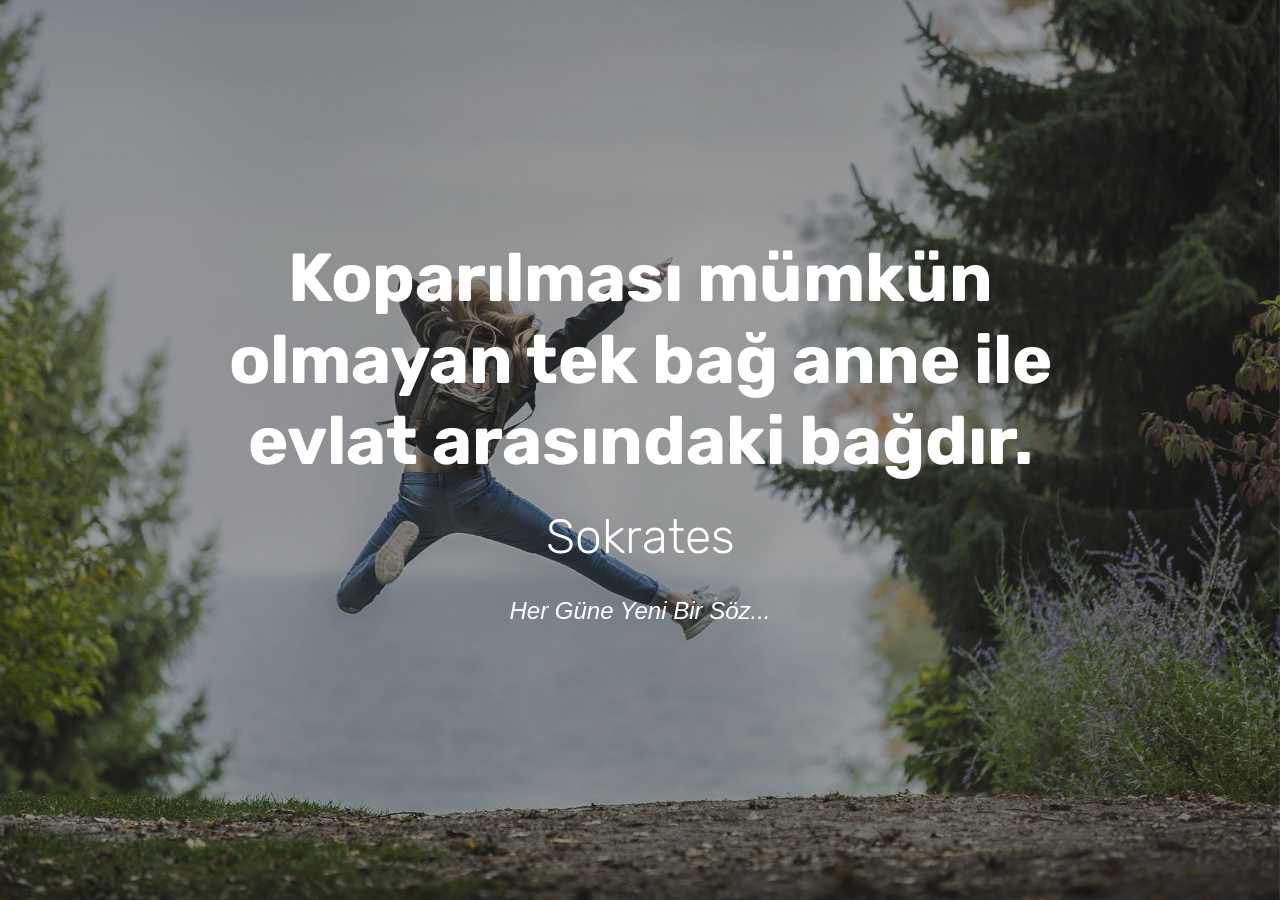
==== commit 5feda4b1: "varsayılan mesaj tanımlandı" ====
--- a/docs/index.html
+++ b/docs/index.html
@@ -31,13 +31,12 @@
     <div class="container align-center">
         <div class="row justify-content-md-center">
             <div class="mbr-white col-md-10">
-                <h1 class="mbr-section-title mbr-bold pb-3 mbr-fonts-style display-1">
-                    TARİH</h1>
-                <h3 class="mbr-section-subtitle align-center mbr-light pb-3 mbr-fonts-style display-2">
-                    Söz yazısı</h3>
-                <p class="mbr-text pb-3 mbr-fonts-style display-5">
-                    Yazar Bilgisi</p>
-                
+                <h1 id="tarih" class="mbr-section-title mbr-bold pb-3 mbr-fonts-style display-1">
+                    Koparılması mümkün olmayan tek bağ anne ile evlat arasındaki bağdır.</h1>
+                <h3 id="yazi" class="mbr-section-subtitle align-center mbr-light pb-3 mbr-fonts-style display-2">
+                    Sokrates</h3>
+                <p id="yazar" class="mbr-text pb-3 mbr-fonts-style display-5" style="font-style: italic;">
+                    Her Güne Yeni Bir Söz...</p>
             </div>
         </div>
     </div>
@@ -69,6 +68,8 @@
   <script src="assets/smoothscroll/smooth-scroll.js"></script>
   <script src="assets/parallax/jarallax.min.js"></script>
   <script src="assets/theme/js/script.js"></script>
+  <script src="assets/index/papaparse.min.js"></script>
+  <script src="assets/index/index.js"></script>
   
   
 </body>
